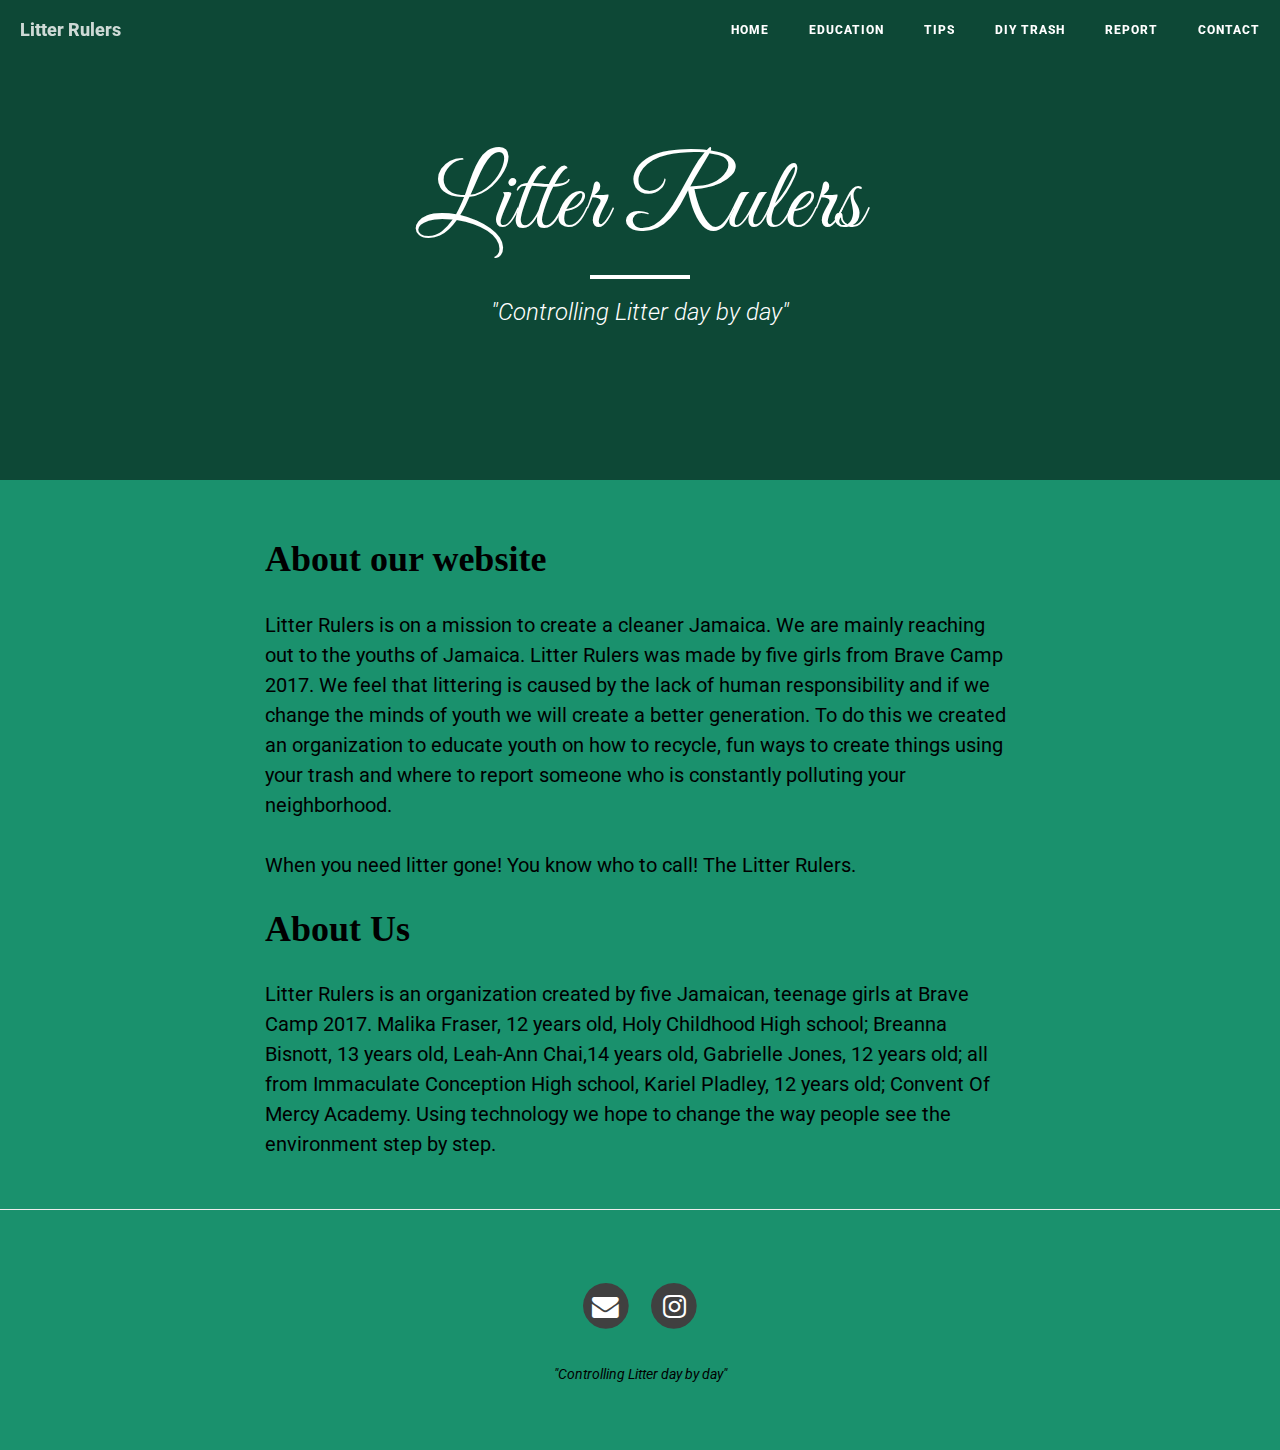
==== index.html @ a68b3563 "First time publishing!" ====
<!DOCTYPE html>
<html lang="en">

<head>

    <meta charset="utf-8">
    <meta http-equiv="X-UA-Compatible" content="IE=edge">
    <meta name="viewport" content="width=device-width, initial-scale=1">
    <meta name="description" content="">
    <meta name="author" content="">

    <title>Litter Rulers- Home</title>

    <!-- Bootstrap Core CSS -->
    <link href="css/bootstrap.min.css" rel="stylesheet">

    <!-- Custom CSS -->
    <link href="css/small-business.css" rel="stylesheet">
    <link href="css/malika.css" rel="stylesheet">

    <!-- Custom Fonts -->
    <link href="http://maxcdn.bootstrapcdn.com/font-awesome/4.1.0/css/font-awesome.min.css" rel="stylesheet" type="text/css">
    <link href='http://fonts.googleapis.com/css?family=Great+Vibes' rel='stylesheet' type='text/css'>
    <link href='http://fonts.googleapis.com/css?family=Roboto:400,300,100,500,700,900' rel='stylesheet' type='text/css'>

    <!-- HTML5 Shim and Respond.js IE8 support of HTML5 elements and media queries -->
    <!-- WARNING: Respond.js doesn't work if you view the page via file:// -->
    <!--[if lt IE 9]>
        <script src="https://oss.maxcdn.com/libs/html5shiv/3.7.0/html5shiv.js"></script>
        <script src="https://oss.maxcdn.com/libs/respond.js/1.4.2/respond.min.js"></script>
    <![endif]-->

</head>

<body>

    <!-- Navigation -->
    <nav class="navbar navbar-default navbar-custom navbar-fixed-top">
        <div class="container-fluid">
            <!-- Brand and toggle get grouped for better mobile display -->
            <div class="navbar-header page-scroll">
                <button type="button" class="navbar-toggle" data-toggle="collapse" data-target="#bs-example-navbar-collapse-1">
                    <span class="sr-only">Toggle navigation</span>
                    <span class="icon-bar"></span>
                    <span class="icon-bar"></span>
                    <span class="icon-bar"></span>
                </button>
                <a class="navbar-brand" href="index.html">Litter Rulers</a>
            </div>

            <!-- Collect the nav links, forms, and other content for toggling -->
            <div class="collapse navbar-collapse" id="bs-example-navbar-collapse-1">
                <ul class="nav navbar-nav navbar-right">
                    <li>
                        <a href="index.html">Home</a>
                    </li>
                    <li>
                        <a href="Education.html">Education</a>
                    </li>
                    <li>
                        <a href="Tips.html">Tips</a>
                    </li>
                    <li>
                        <a href="DIY.html">DIY Trash</a>
                    </li>
                    <li>
                        <a href="Report.html">Report</a>
                    </li>
                    <li>
                        <a href="Contact.html">Contact</a>
                    </li>
                </ul>
            </div>
            <!-- /.navbar-collapse -->
        </div>
        <!-- /.container -->
    </nav>
    <!-- Page Header -->
    <!-- Set your background image for this header on the line below. -->
    <header class="intro-header" style="background-image: url(https://d1lkesx7pm36d6.cloudfront.net/wp-content/uploads/2017/05/environment.jpg)">
        <div class="container overlay">
            <div class="row">
                <div class="col-lg-8 col-lg-offset-2 col-md-10 col-md-offset-1">
                    <div class="page-heading">
                        <h1>Litter Rulers</h1>
                        <hr class="small">
                        <span class="subheading"><i>"Controlling Litter day by day"</i></span>
                    </div>
                </div>
            </div>
        </div>
    </header>

    <!-- Post Content -->
    <article>
        <div class="container">
            <div class="row">
                <div class="col-lg-8 col-lg-offset-2 col-md-10 col-md-offset-1">

                    <h2 class="section-heading">About our website </h2>

                    <p>Litter Rulers is on a mission to create a cleaner Jamaica. We are mainly reaching out to the youths of Jamaica. Litter Rulers was made by five girls from Brave Camp 2017. We feel that littering is caused by the lack of human responsibility and if we change the minds of youth we will create a better generation. To do this we created an organization to educate youth on  how to recycle, fun ways to create things using your trash and where to report someone who is constantly polluting your neighborhood. </p>


                    <p> When you need litter gone! You know who to call! The Litter Rulers.</p>

                    <h2 class="section-heading">About Us </h2>

                    <p>Litter Rulers is an organization created by five Jamaican, teenage girls at Brave Camp 2017. Malika Fraser, 12 years old, Holy Childhood High school; Breanna Bisnott, 13 years old, Leah-Ann Chai,14 years old, Gabrielle Jones, 12 years old; all from Immaculate Conception High school, Kariel Pladley, 12 years old; Convent Of Mercy Academy. Using technology we hope to change the way people see the environment step by step.</p>

                    <a href="#">
                        <img class="img-responsive" src="img/Co-founders.jpg" alt=""></a>
                    

                


                </div>

            </div>
        </div>
    </article>

    <hr>

    <!-- Footer -->
    <footer>
        <div class="container">
            <div class="row">
                <div class="col-lg-8 col-lg-offset-2 col-md-10 col-md-offset-1">
                    <ul class="list-inline text-center">
                        <li>
                            <a href="mailto:litter.rulers@gmail.com">
                                <span class="fa-stack fa-lg">
                                    <i class="fa fa-circle fa-stack-2x"></i>
                                    <i class="fa fa-envelope fa-stack-1x fa-inverse"></i>
                                </span>
                            </a>
                        </li>
                    <li>
                        <a href="https://www.instagram.com/litter.rulers/">
                            <span class="fa-stack fa-lg">
                                <i class="fa fa-circle fa-stack-2x"></i>
                                <i class="fa fa-instagram fa-stack-1x fa-inverse"></i>
                            </span>
                        </a>
                    </li>
                    </ul>
                    <p class= "copyright"> <i>"Controlling Litter day by day"</i></p>
                </div>
            </div>
        </div>
    </footer>

    <!-- jQuery -->
    <script src="js/jquery.js"></script>

    <!-- Bootstrap Core JavaScript -->
    <script src="js/bootstrap.min.js"></script>

    <!-- Custom Theme JavaScript -->
    <script src="js/small-business.min.js"></script>

    <!-- Smooth Scroll -->
    <script src="js/SmoothScroll.js"></script>

</body>

</html>
---- css/small-business.css ----
/*!
 * Small Business v1.0.0 (http://forbetterweb.com)
 * Copyright 2014 ForBetterWeb
 * Licensed under Apache 2.0 (https://github.com/IronSummitMedia/startbootstrap/blob/gh-pages/LICENSE)
 */

body {
  font-family: Roboto, sans-serif;
  font-size: 20px;
  color: #404040;
}
p {
  line-height: 1.5;
  margin: 30px 0;
}
p a {
  text-decoration: underline;
}
h1,
h2,
h3,
h4,
h5,
h6 {
  font-weight: 500;
}
a {
  color: #404040;
}
a:hover,
a:focus {
  color: #0085a1;
}
a img:hover,
a img:focus {
  cursor: zoom-in;
}
blockquote {
  color: #808080;
  font-style: italic;
}
hr.small {
  max-width: 100px;
  margin: 15px auto;
  border-width: 4px;
  border-color: white;
}
.navbar-custom {
  position: absolute;
  top: 0;
  left: 0;
  width: 100%;
  z-index: 3;
  font-family: Roboto, sans-serif;
}
.navbar-custom .navbar-brand {
  font-weight: 800;
}
.navbar-custom .nav li a {
  text-transform: uppercase;
  font-size: 12px;
  font-weight: 800;
  letter-spacing: 1px;
}
@media only screen and (min-width: 768px) {
  .navbar-custom {
    background: transparent;
    border-bottom: 1px solid transparent;
  }
  .navbar-custom .navbar-brand {
    color: white;
    padding: 20px;
  }
  .navbar-custom .navbar-brand:hover,
  .navbar-custom .navbar-brand:focus {
    color: rgba(255, 255, 255, 0.8);
  }
  .navbar-custom .nav li a {
    color: white;
    padding: 20px;
  }
  .navbar-custom .nav li a:hover,
  .navbar-custom .nav li a:focus {
    color: rgba(255, 255, 255, 0.8);
  }
}
@media only screen and (min-width: 1170px) {
  .navbar-custom {
    -webkit-transition: background-color 0.3s;
    -moz-transition: background-color 0.3s;
    transition: background-color 0.3s;
    /* Force Hardware Acceleration in WebKit */
    -webkit-transform: translate3d(0, 0, 0);
    -moz-transform: translate3d(0, 0, 0);
    -ms-transform: translate3d(0, 0, 0);
    -o-transform: translate3d(0, 0, 0);
    transform: translate3d(0, 0, 0);
    -webkit-backface-visibility: hidden;
    backface-visibility: hidden;
  }
  .navbar-custom.is-fixed {
    /* when the user scrolls down, we hide the header right above the viewport */
    position: fixed;
    top: -61px;
    background-color: rgba(255, 255, 255, 0.9);
    border-bottom: 1px solid #f2f2f2;
    -webkit-transition: -webkit-transform 0.3s;
    -moz-transition: -moz-transform 0.3s;
    transition: transform 0.3s;
  }
  .navbar-custom.is-fixed .navbar-brand {
    color: #404040;
  }
  .navbar-custom.is-fixed .navbar-brand:hover,
  .navbar-custom.is-fixed .navbar-brand:focus {
    color: #0085a1;
  }
  .navbar-custom.is-fixed .nav li a {
    color: #404040;
  }
  .navbar-custom.is-fixed .nav li a:hover,
  .navbar-custom.is-fixed .nav li a:focus {
    color: #0085a1;
  }
  .navbar-custom.is-visible {
    /* if the user changes the scrolling direction, we show the header */
    -webkit-transform: translate3d(0, 100%, 0);
    -moz-transform: translate3d(0, 100%, 0);
    -ms-transform: translate3d(0, 100%, 0);
    -o-transform: translate3d(0, 100%, 0);
    transform: translate3d(0, 100%, 0);
  }
}


.overlay {
  background: rgba(0, 0, 0, 0.5);
  width: 100%;
  height: 100%;
}

.intro-header {
  background-color: #808080;
  background: no-repeat center center;
  background-attachment: scroll;
  -webkit-background-size: cover;
  -moz-background-size: cover;
  background-size: cover;
  -o-background-size: cover;
  margin-bottom: 50px;
}
.intro-header .site-heading,
.intro-header .post-heading,
.intro-header .page-heading {
  padding: 100px 0 50px;
  color: white;
}
@media only screen and (min-width: 768px) {
  .intro-header .site-heading,
  .intro-header .post-heading,
  .intro-header .page-heading {
    padding: 150px 0;
  }
}
.intro-header .site-heading,
.intro-header .page-heading {
  text-align: center;
}
.intro-header .site-heading h1,
.intro-header .page-heading h1 {
  margin-top: 0;
  font-size: 80px;
  font-family: 'Great Vibes', serif;
}
.intro-header .site-heading .subheading,
.intro-header .page-heading .subheading {
  font-size: 24px;
  line-height: 1.5;
  display: block;
  font-family: Roboto, sans-serif;
  font-weight: 300;
  margin: 10px 0 0;
}
.intro-header a {
color: #fff;
border-bottom:1px solid #ccc;
}
.intro-header a:hover {
text-decoration: none;
}

@media only screen and (min-width: 768px) {
  .intro-header .site-heading h1,
  .intro-header .page-heading h1 {
    font-size: 100px;
  }
}
.intro-header .post-heading h1 {
  font-size: 35px;
}
.intro-header .post-heading .subheading,
.intro-header .post-heading .meta {
  line-height: 1.1;
  display: block;
}
.intro-header .post-heading .subheading {
  font-family: Roboto, sans-serif;
  font-size: 24px;
  margin: 10px 0 30px;
  font-weight: 600;
}
.intro-header .post-heading .meta {
  font-family: Roboto, sans-serif
  font-style: italic;
  font-weight: 300;
  font-size: 20px;
}
.intro-header .post-heading .meta a {
  color: white;
}
@media only screen and (min-width: 768px) {
  .intro-header .post-heading h1 {
    font-size: 55px;
  }
  .intro-header .post-heading .subheading {
    font-size: 30px;
  }
}

@media only screen and (min-width: 1200px) {
  .container-90 {
    width:90%;
  }
}

.post-preview {
  padding-bottom:20px;
}
.post-preview > a {
  color: #333;
}
.post-preview h2 {
  font-size: 26px;
}
.post-preview > a:hover,
.post-preview > a:focus {
  text-decoration: none;
  color: #666;
}
.post-preview > a > .post-title {
  margin: 20px 0;
}
.post-preview > a > .post-subtitle {
  margin: 0;
  font-weight: 300;
  font-size: 20px;
  line-height: 26px;
}
p.post-meta {
  color: #808080;
  font-size: 14px;
  margin: 0 0 10px;
}
p.post-meta > a {
  text-decoration: none;
  color: #404040;
}
.post-meta > a:hover,
.post-meta > a:focus {
  color: #0085a1;
  text-decoration: underline;
}

.section-heading {
  font-size: 36px;
  margin-top: 60px;
  font-weight: 700;
  margin-top: 10px;
}
.caption {
  text-align: center;
  font-size: 14px;
  padding: 10px;
  font-style: italic;
  margin: 0;
  display: block;
  border-bottom-right-radius: 5px;
  border-bottom-left-radius: 5px;
}
footer {
  padding: 50px 0 65px;
}
footer .list-inline {
  margin: 0;
  padding: 0;
}
footer .copyright {
  font-size: 14px;
  text-align: center;
  margin-bottom: 0;
}
.floating-label-form-group {
  font-size: 14px;
  position: relative;
  margin-bottom: 0;
  padding-bottom: 0.5em;
  border-bottom: 1px solid #ccc;
}
.floating-label-form-group input,
.floating-label-form-group textarea {
  z-index: 1;
  position: relative;
  padding-right: 0;
  padding-left: 0;
  border: none;
  border-radius: 0;
  font-size: 1.5em;
  background: none;
  box-shadow: none !important;
  resize: none;
}
.floating-label-form-group label {
  display: block;
  z-index: 0;
  position: relative;
  top: 2em;
  margin: 0;
  font-size: 0.85em;
  line-height: 1.764705882em;
  vertical-align: middle;
  vertical-align: baseline;
  opacity: 0;
  -webkit-transition: top 0.3s ease,opacity 0.3s ease;
  -moz-transition: top 0.3s ease,opacity 0.3s ease;
  -ms-transition: top 0.3s ease,opacity 0.3s ease;
  transition: top 0.3s ease,opacity 0.3s ease;
}
.floating-label-form-group::not(:first-child) {
  padding-left: 14px;
  border-left: 1px solid #eeeeee;
}
.floating-label-form-group-with-value label {
  top: 0;
  opacity: 1;
}
.floating-label-form-group-with-focus label {
  color: #0085a1;
}
form .row:first-child .floating-label-form-group {
  border-top: 1px solid #ccc;
}
.btn {
  font-family: Roboto, sans-serif;
  text-transform: uppercase;
  font-size: 14px;
  font-weight: 800;
  letter-spacing: 1px;
  border-radius: 0;
  padding: 15px 25px;
}
.btn-lg {
  font-size: 16px;
  padding: 25px 35px;
}
.btn-default:hover,
.btn-default:focus {
  background-color: #0085a1;
  border: 1px solid #0085a1;
  color: white;
}
.pager {
  margin: 20px 0 0;
  float:left;
}
.pager li > a,
.pager li > span {
  text-transform: uppercase;
  font-size: 12px;
  font-weight: 800;
  letter-spacing: 1px;
  display: table;
}

.pager li > a {
  width: 6em;
  height: 6em;
  line-height: 5em;
  background-color: white;
  border-radius: 50%;
  vertical-align: middle;
}

.pager li > a:hover,
.pager li > a:focus {
  color: white;
  background-color: #0085a1;
  border: 1px solid #0085a1;
}
.pager .disabled > a,
.pager .disabled > a:hover,
.pager .disabled > a:focus,
.pager .disabled > span {
  color: #808080;
  background-color: #404040;
  cursor: not-allowed;
}
::-moz-selection {
  color: white;
  text-shadow: none;
  background: #0085a1;
}
::selection {
  color: white;
  text-shadow: none;
  background: #0085a1;
}
img::selection {
  color: white;
  background: transparent;
}
img::-moz-selection {
  color: white;
  background: transparent;
}
body {
  webkit-tap-highlight-color: #0085a1;
}
---- css/malika.css ----
body{
	background-color: #1a916D;
	color: black;
}
h2{
	font-family: "Rockwell Extra Bold"
}
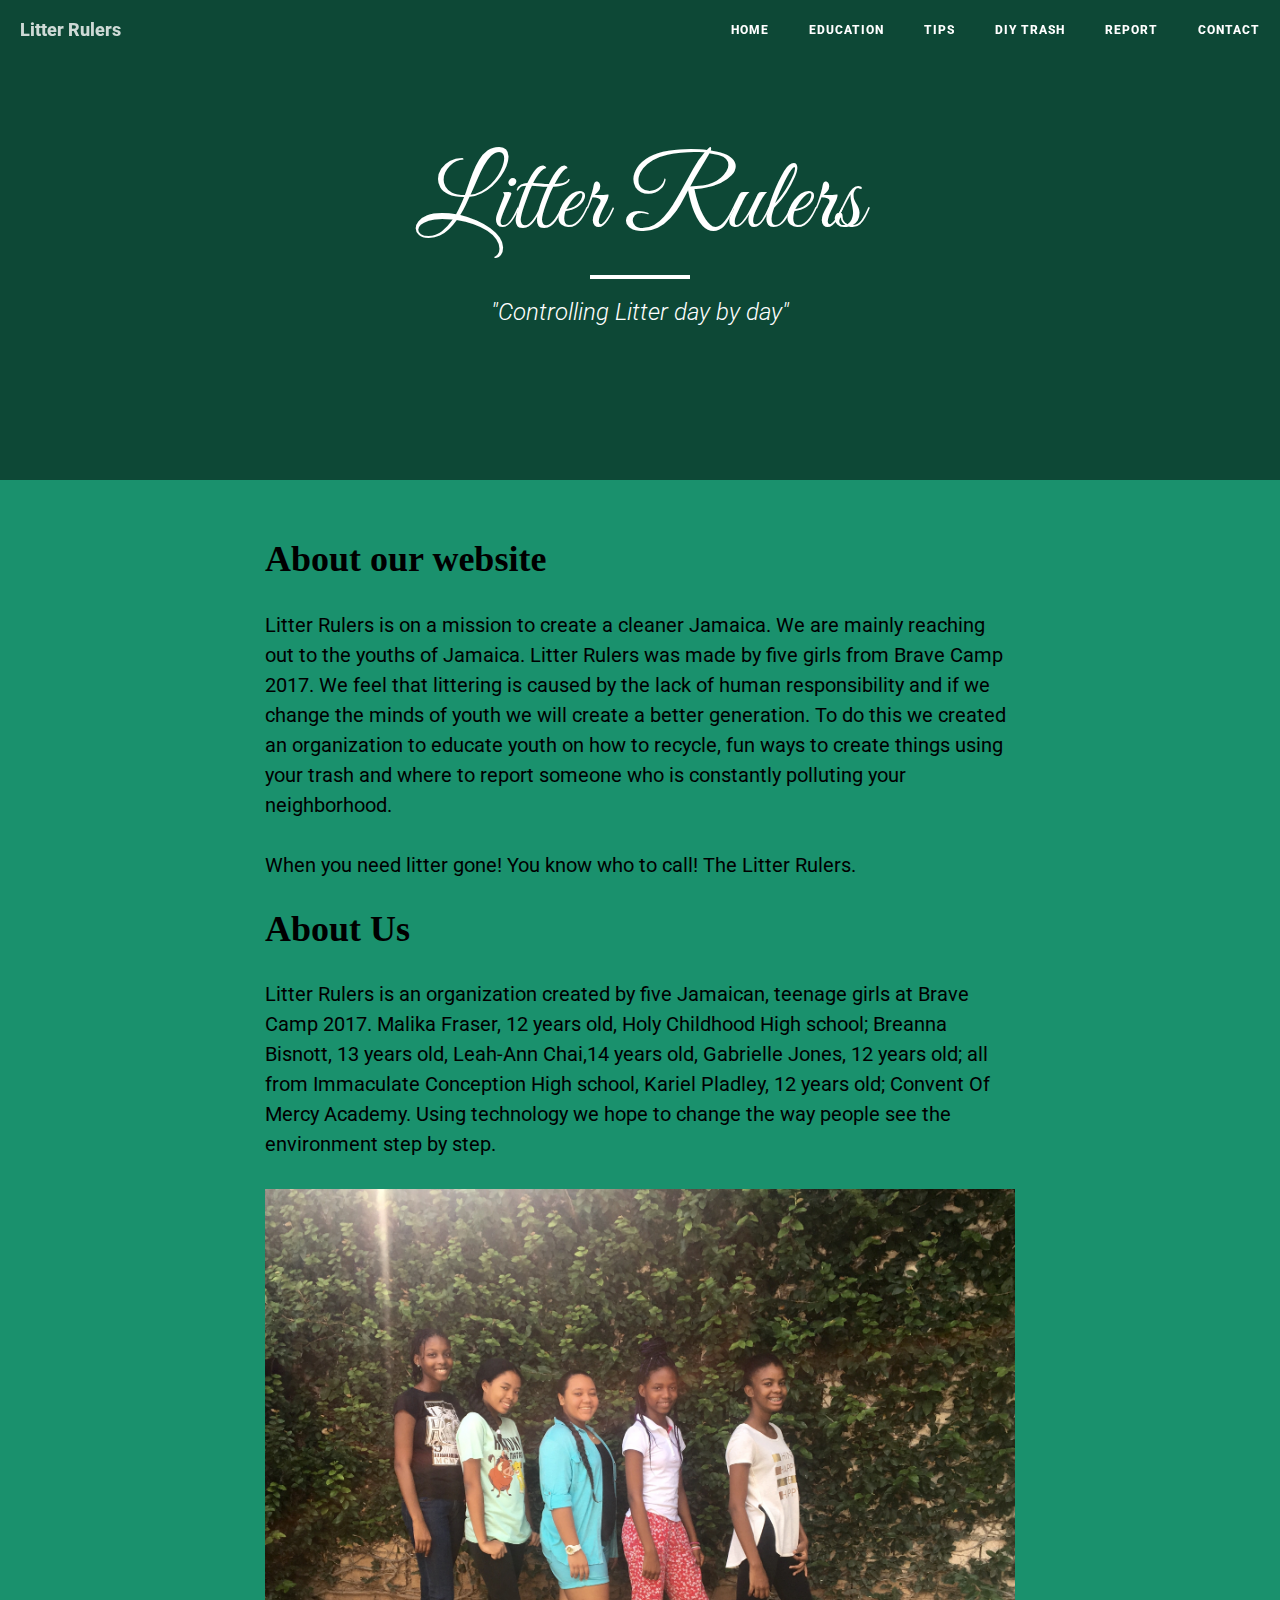
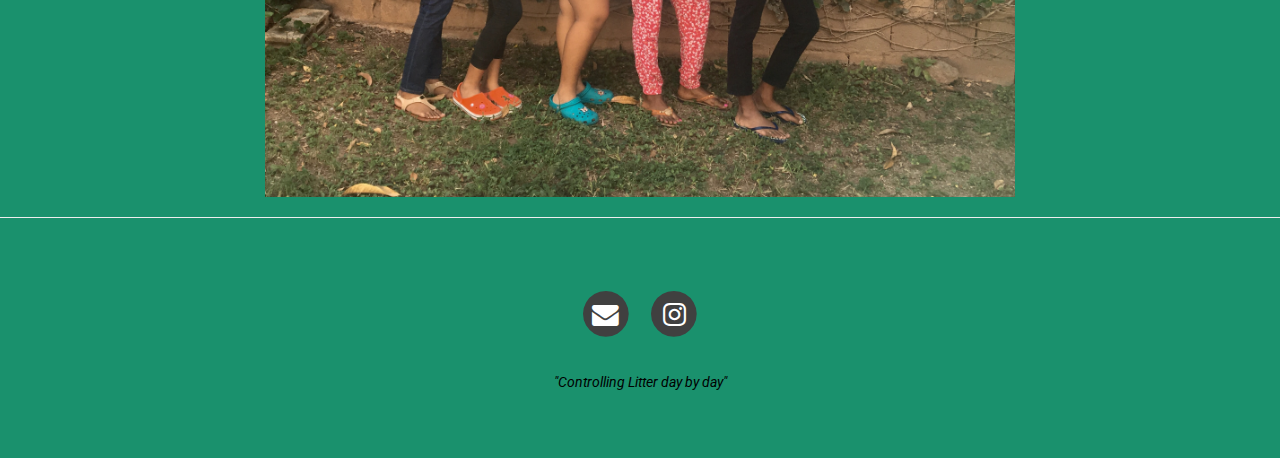
==== commit ed4ff9bf: "Just some minor changes." ====
--- a/index.html
+++ b/index.html
@@ -58,7 +58,7 @@
                         <a href="Education.html">Education</a>
                     </li>
                     <li>
-                        <a href="Tips.html">Tips</a>
+                        <a href="tips.html">Tips</a>
                     </li>
                     <li>
                         <a href="DIY.html">DIY Trash</a>
@@ -109,7 +109,7 @@
                     <p>Litter Rulers is an organization created by five Jamaican, teenage girls at Brave Camp 2017. Malika Fraser, 12 years old, Holy Childhood High school; Breanna Bisnott, 13 years old, Leah-Ann Chai,14 years old, Gabrielle Jones, 12 years old; all from Immaculate Conception High school, Kariel Pladley, 12 years old; Convent Of Mercy Academy. Using technology we hope to change the way people see the environment step by step.</p>
 
                     <a href="#">
-                        <img class="img-responsive" src="img/Co-founders.jpg" alt=""></a>
+                        <img class="img-responsive" src="img/Co-founders.JPG" alt=""></a>
                     
 
                 
